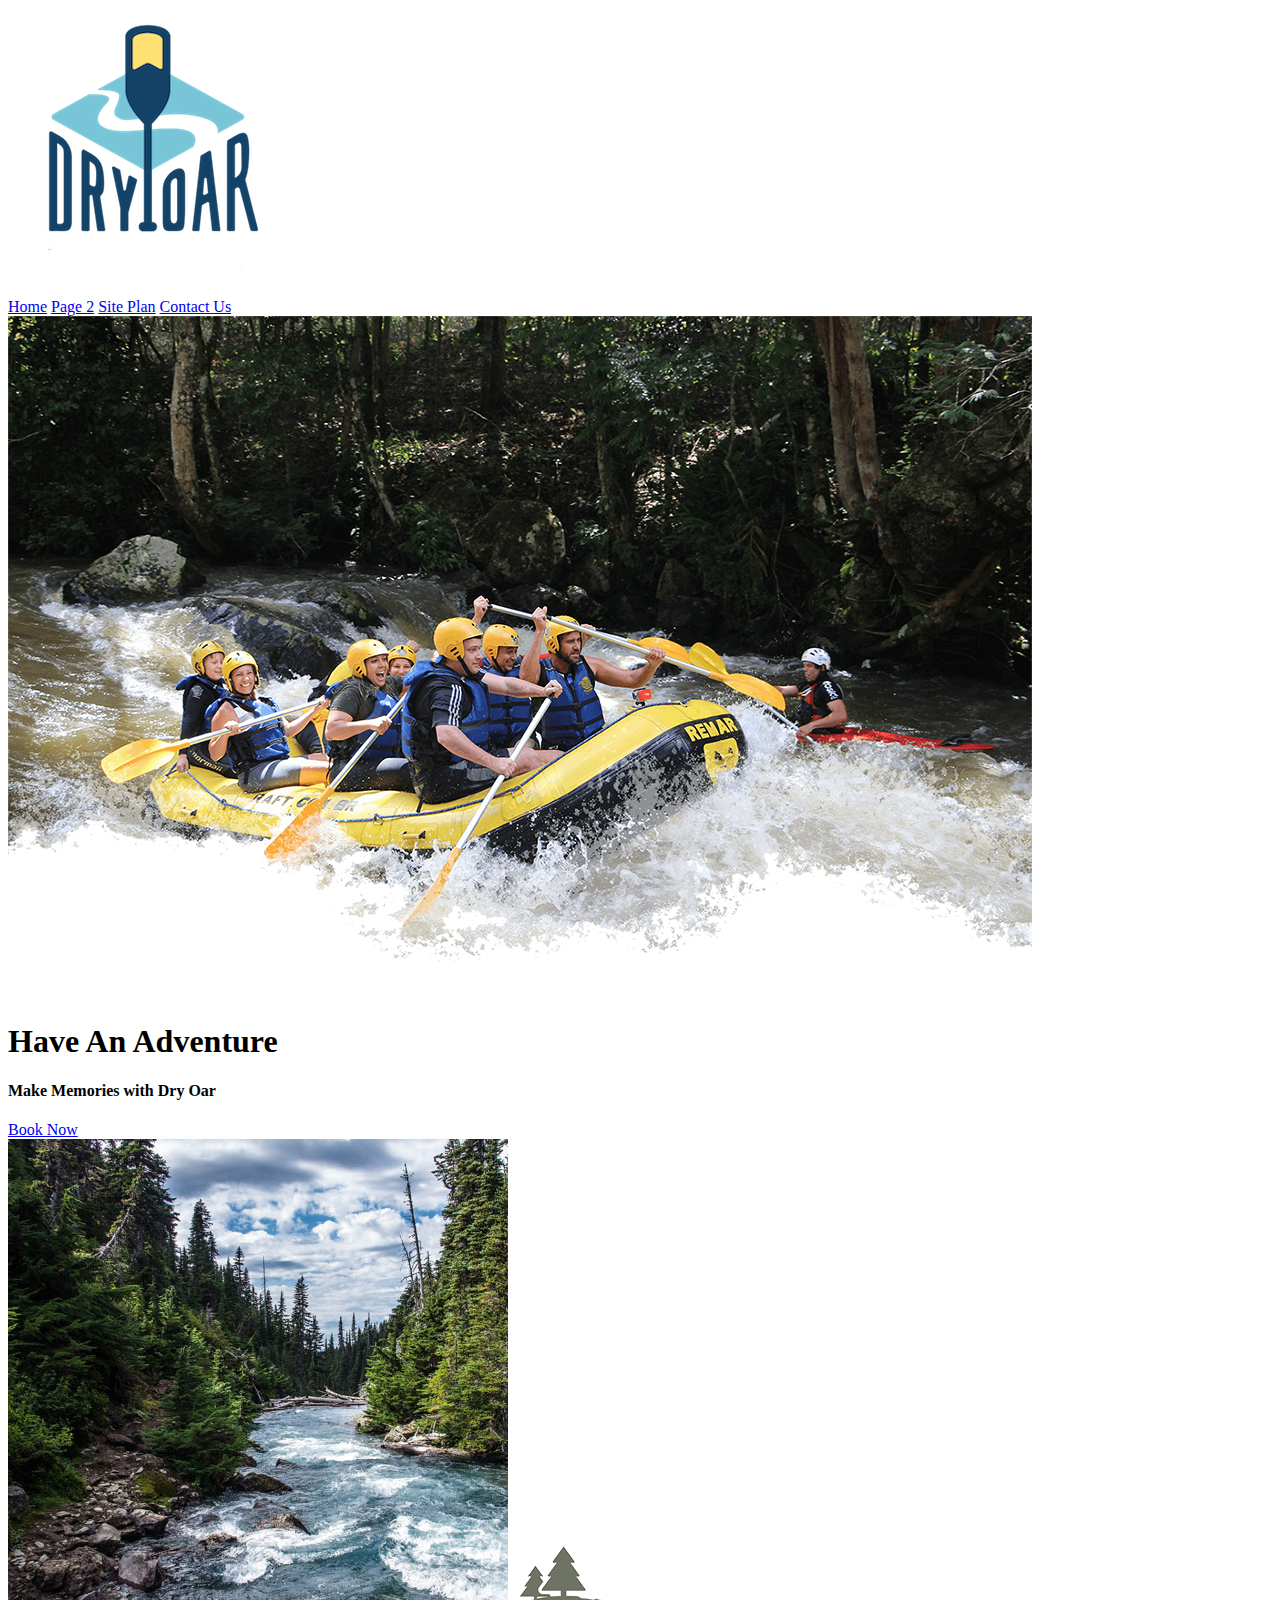
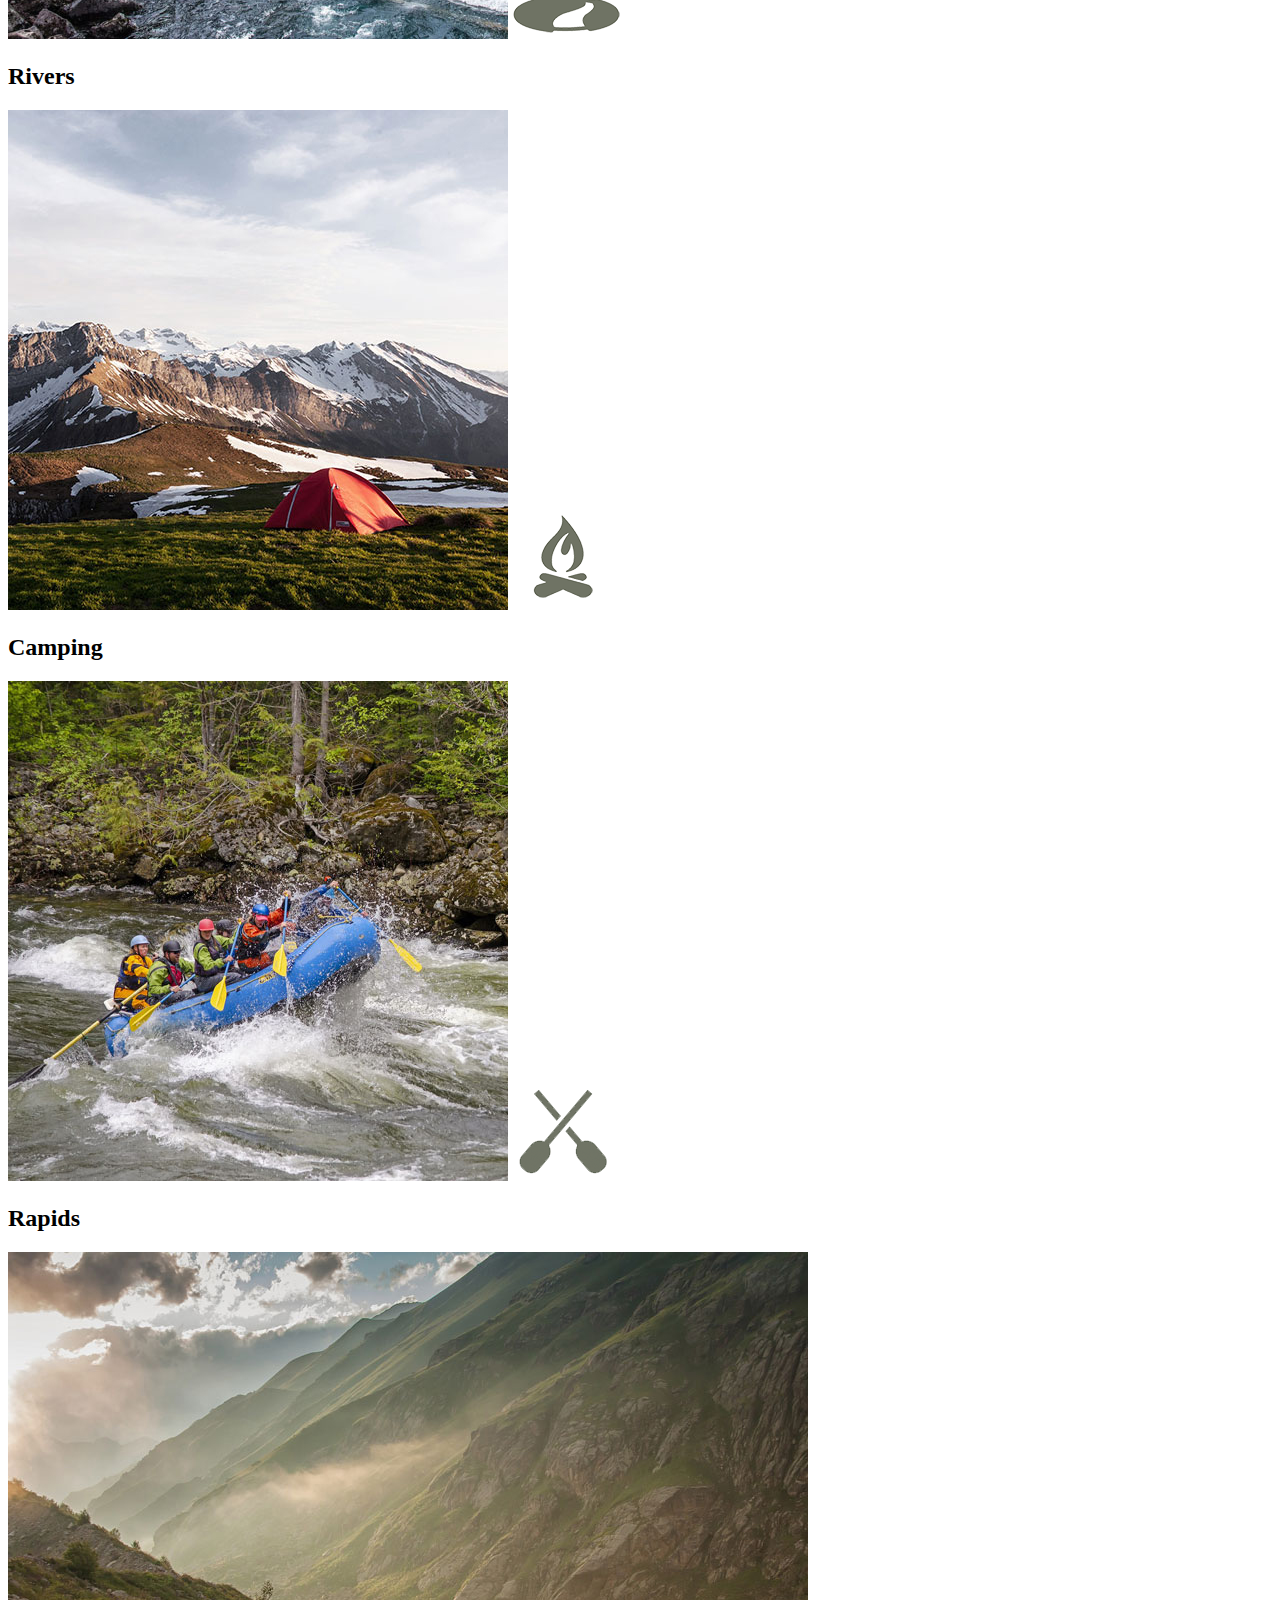
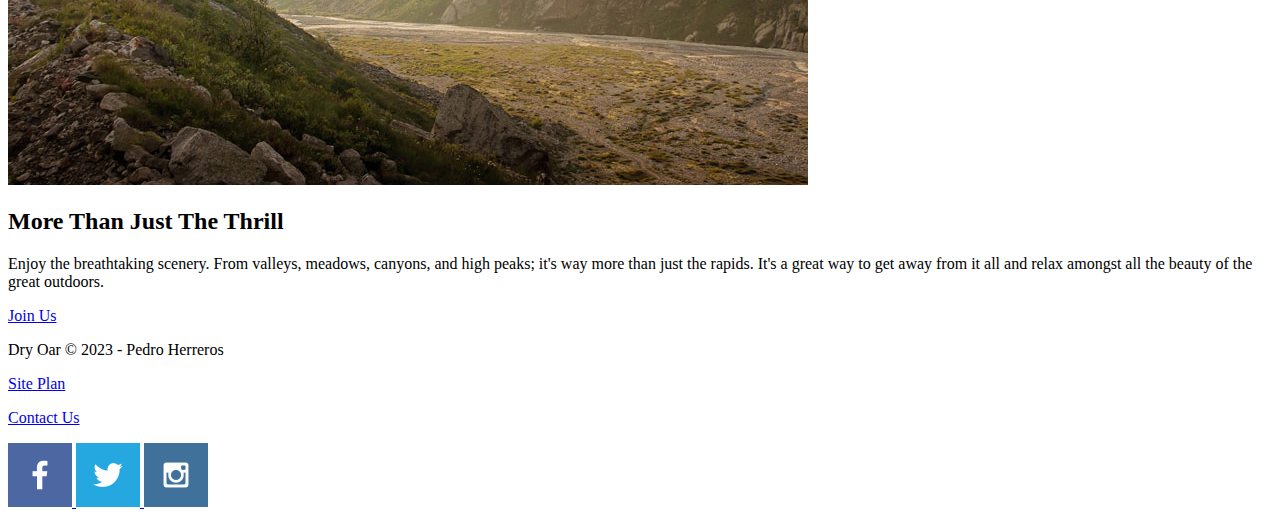
==== wwr/index.html @ 961838c9 "updated" ====
<!DOCTYPE html>
<html lang="en">
<head>
    <meta charset="UTF-8">
    <meta name="viewport" content="width=device-width, initial-scale=1.0">
    <title>Whitewater Rafting Vacations | Dry Oar Boating | Home</title>
</head>
<body>
    <header>
        <a id="logo_link" href="index.html">
            <img class="logo" src="images/logo2.png" alt="Dry Oar Logo">
        </a>
        <nav>
            <a href="index.html">Home</a>
            <a href="#">Page 2</a>
            <a href="site-plan-rafting.html">Site Plan</a>
            <a href="contactus.html">Contact Us</a>
        </nav>
    </header>
    <div id="hero">
        <div id="hero-box">
            <img id="hero-img" src="images/hero.png" alt="People enjoying white water rafting">
        </div>
        <section id="hero-msg">
            <h1 class="home-title">Have An Adventure</h1>
            <h4>Make Memories with Dry Oar </h4>
            <div class='button-box'>
                <a class='book' href="contactus.html">Book Now</a>
            </div>
        </section>
    </div>
    <main class="home-grid">
        <section class="rivers-card">
            <img class="card-img" src="images/rivers.jpg" alt="river in forest">
            <img class="icon" src="images/river_icon.png" alt="river icon">
            <h2>Rivers</h2>
        </section>
        <section class="camping-card">
            <img class="card-img" src="images/camping.jpg" alt="tent in mountains">
            <img class="icon" src="images/fire_icon.png" alt="fire icon">
            <h2>Camping</h2>
        </section>
        <section class="rapids-card">
            <img class="card-img" src="images/rapids.jpg" alt="rafting boat">
            <img class="icon" src="images/oars.png" alt="oars icon">

            <h2>Rapids</h2>
        </section>
        <img class="mountains" src="images/mountains.jpg" alt="Misty mountains">
    <section class="msg">
        <h2>More Than Just The Thrill</h2>
        <p>Enjoy the breathtaking scenery. From valleys, meadows, canyons, and high peaks; it's way more than just the rapids. It's a great way to get away from it all and relax amongst all the beauty of the great outdoors. </p>
        <a class='join' href="rivers.html">Join Us</a>
    </section>
    </main>
    <footer>
        <p>Dry Oar &copy; 2023 - Pedro Herreros</p>
        <p><a href="site-plan-rafting.html">Site Plan</a></p>
        <p><a href="contactus.html">Contact Us</a></p>
        <div class="social">
            <a href="https://facebook.com">
                <img src="images/facebook.png" alt="fb icon">
            </a>
            <a href="https://twitter.com">
                <img src="images/twitter.png" alt="twitter icon">
            </a>
            <a href="https://instagram.com">
                <img src="images/instagram.png" alt="instagram icon">
            </a>
        </div>
    </footer>
     
    
</body>
</html>
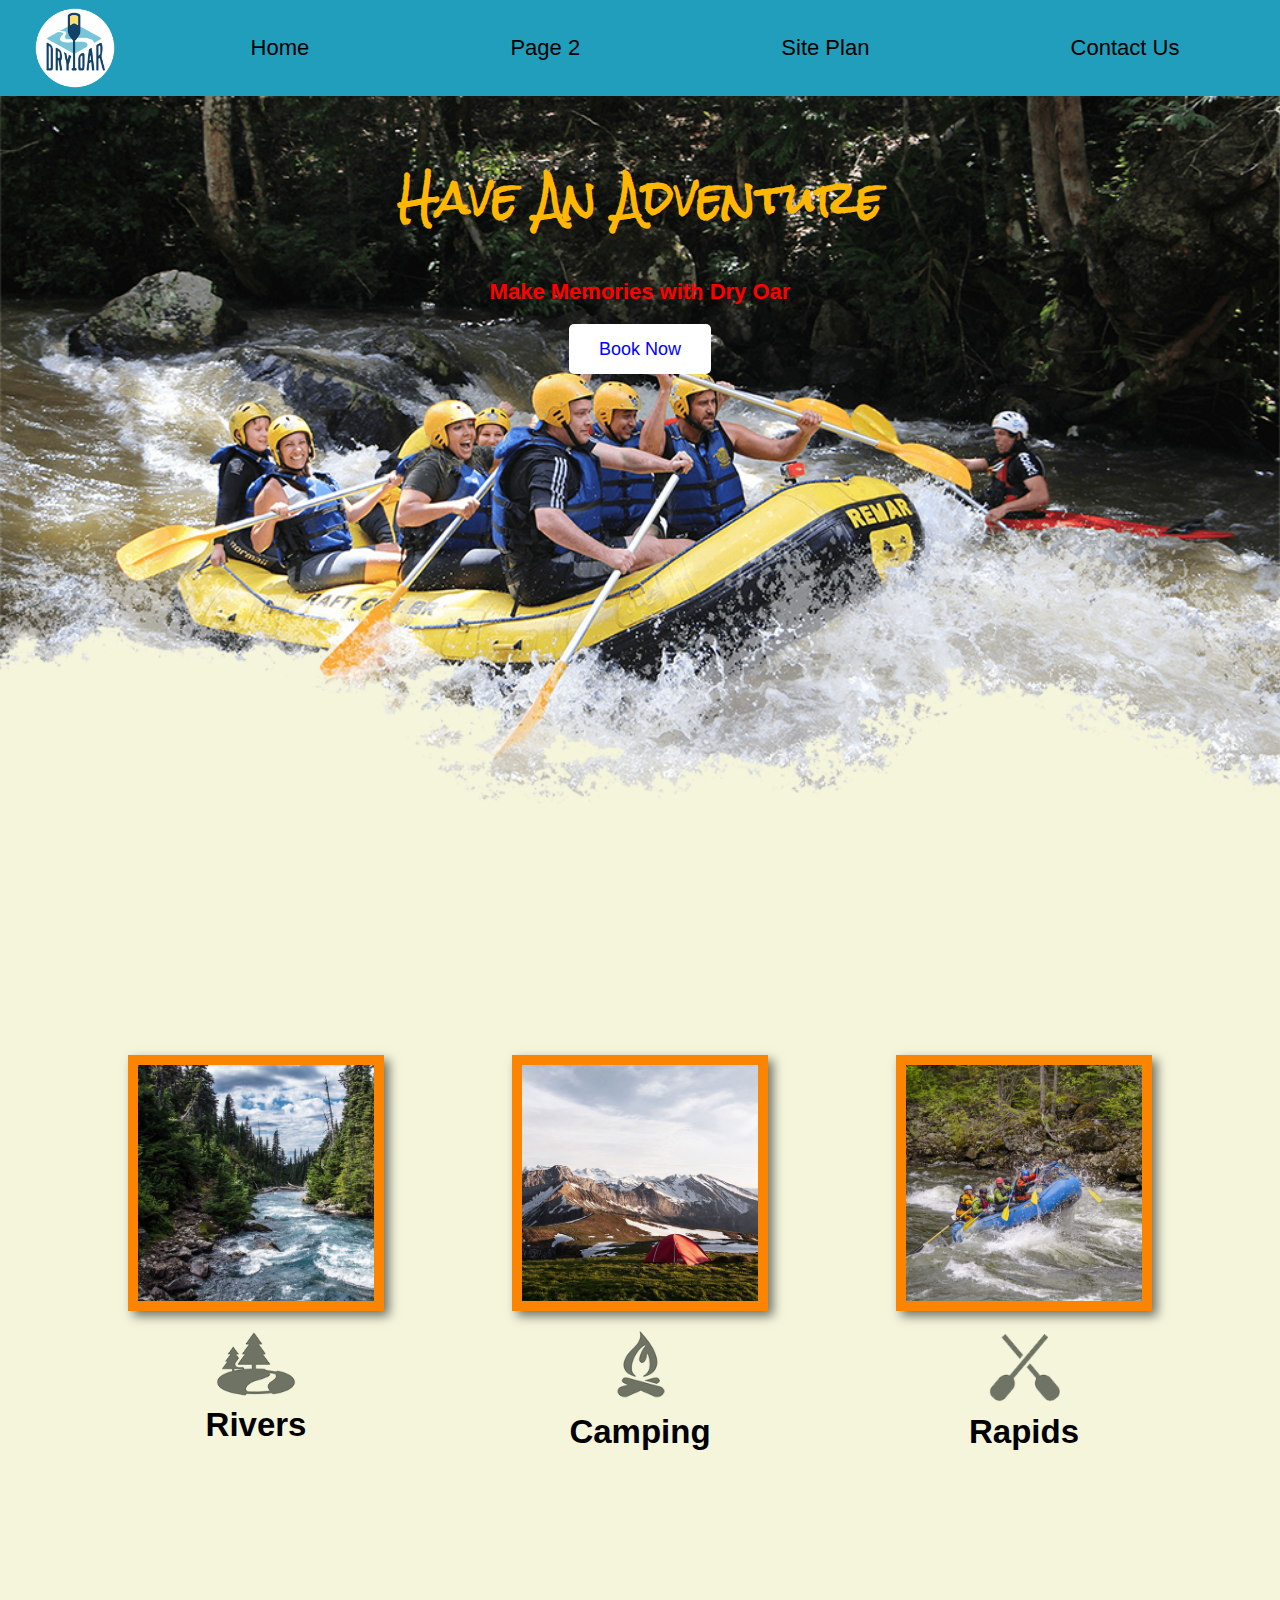
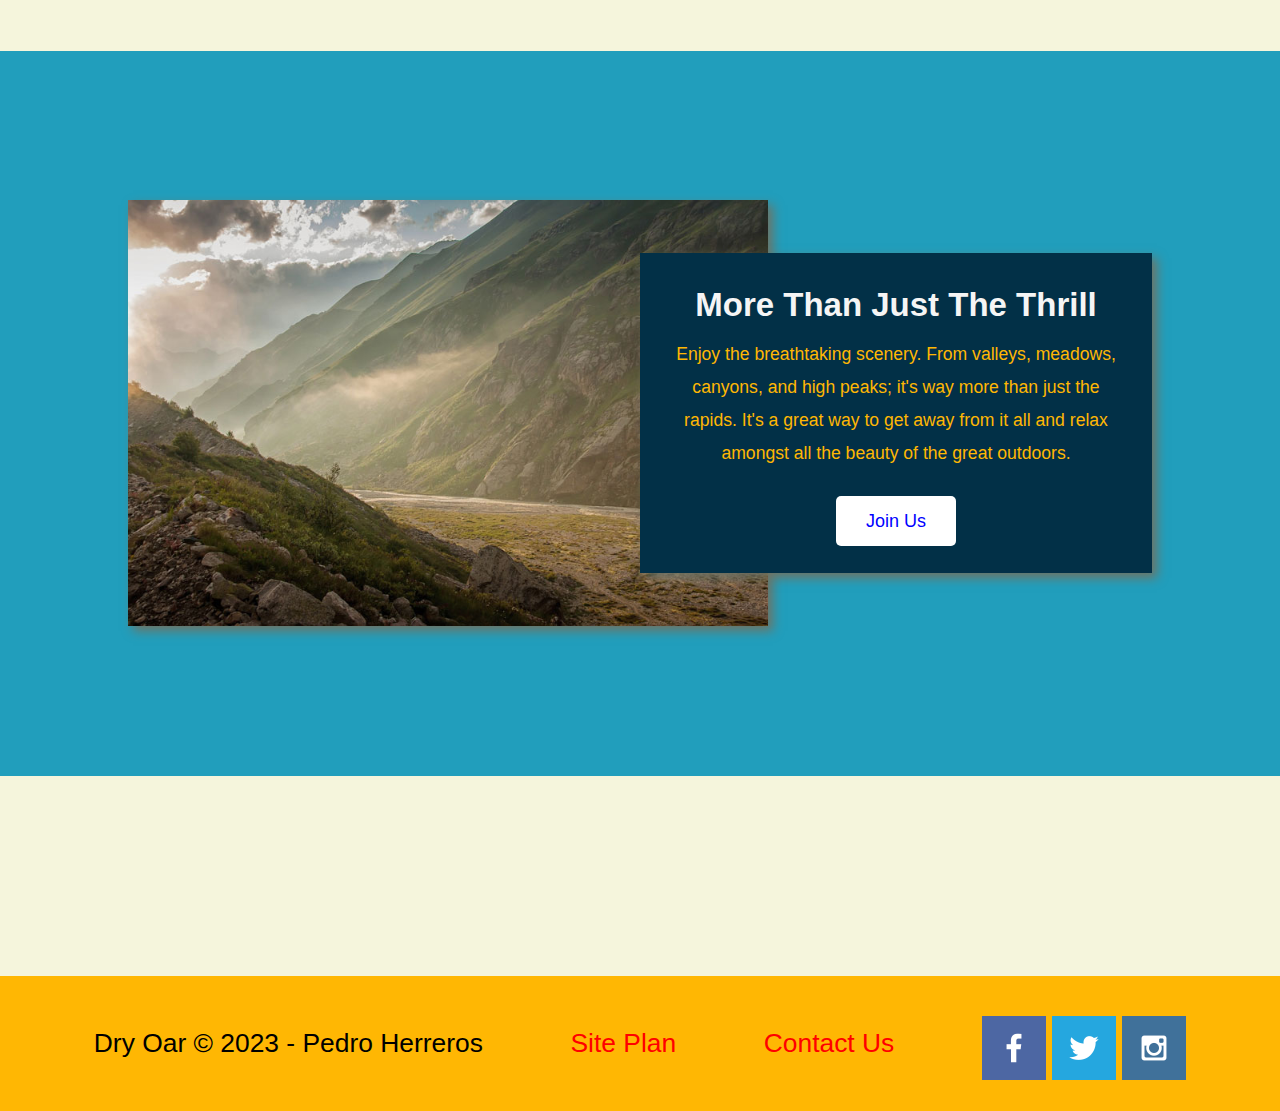
==== commit f4e4f4fe: "updated" ====
--- a/wwr/index.html
+++ b/wwr/index.html
@@ -4,8 +4,10 @@
     <meta charset="UTF-8">
     <meta name="viewport" content="width=device-width, initial-scale=1.0">
     <title>Whitewater Rafting Vacations | Dry Oar Boating | Home</title>
+    <link rel="stylesheet" href="styles/styles.css">
 </head>
 <body>
+    <div id="content"> 
     <header>
         <a id="logo_link" href="index.html">
             <img class="logo" src="images/logo2.png" alt="Dry Oar Logo">
@@ -46,6 +48,7 @@
 
             <h2>Rapids</h2>
         </section>
+        <div id="background"></div> 
         <img class="mountains" src="images/mountains.jpg" alt="Misty mountains">
     <section class="msg">
         <h2>More Than Just The Thrill</h2>
@@ -58,18 +61,18 @@
         <p><a href="site-plan-rafting.html">Site Plan</a></p>
         <p><a href="contactus.html">Contact Us</a></p>
         <div class="social">
-            <a href="https://facebook.com">
+            <a href="https://facebook.com" target="_blank"> 
                 <img src="images/facebook.png" alt="fb icon">
             </a>
-            <a href="https://twitter.com">
+            <a href="https://twitter.com" target="_blank">
                 <img src="images/twitter.png" alt="twitter icon">
             </a>
-            <a href="https://instagram.com">
+            <a href="https://instagram.com" target="_blank">
                 <img src="images/instagram.png" alt="instagram icon">
             </a>
         </div>
     </footer>
-     
+  </div>
     
 </body>
 </html>--- a/wwr/styles/styles.css
+++ b/wwr/styles/styles.css
@@ -0,0 +1,290 @@
+@import url('https://fonts.googleapis.com/css2?family=Roboto+Condensed:wght@400;700&family=Rock+Salt&display=swap');
+
+
+#content {
+max-width: 1600px;
+margin: 0 auto;
+text-align: center;
+}
+
+nav a {
+    text-align: center;
+    color: black;
+    text-decoration: none; 
+    padding: 35px; 
+}
+nav {
+    display: flex;
+    justify-content: space-around;
+}
+
+#hero {
+    display: grid;
+    grid-template-columns: 1fr 3fr 1fr;
+    margin-top: -100px; 
+}  
+
+#hero-box {
+    grid-column: 1/4;
+    grid-row: 1/3;
+    z-index: -1;
+}
+#hero-msg {
+    grid-column: 2/3;
+    grid-row: 1/2;
+    margin-top: 100px;
+
+}
+
+#hero-msg h1, #hero-msg h4{
+    text-align: center;
+}
+
+#hero-msg h1{
+    color: #ffb703;
+}
+
+
+.button-box {
+    text-align: center;
+}
+
+main section {
+    text-align: center;
+} 
+
+#background {
+    height: 725px;
+    grid-column: 1/11;
+    grid-row: 4/9;
+}
+
+body {
+    background-color: beige;
+    font-family: Roboto, sans-serif;
+    font-size: 22px;
+    margin: 0;
+    padding: 0;
+}
+
+header {
+    background-color: #219ebc;
+    display: grid;
+    grid-template-columns: 150px auto;
+}
+
+nav a:hover {
+    background-color: white;
+    color: red;
+}
+
+.book, .join {
+    background-color: white;
+    color: blue;
+    text-decoration: none;
+    font-size: 18px;
+    padding: 15px 30px;
+    margin-top: 50px;
+    border-radius: 5px;
+}
+
+.book:hover, .join:hover {
+    background-color: #ffb703;
+    color: black;
+}
+
+#background {
+    background-color: #219ebc;
+}
+
+.msg {
+    background-color: #023047 ;
+    color: white;
+    line-height: 1.5em;
+    padding: 35px;
+}
+
+footer {
+    background-color: #ffb703;
+    color: black;
+    padding: 25px 50px;
+    margin-top: 200px;
+    display: flex;
+    justify-content: space-around;
+    align-items: center;
+}
+
+.home-title {
+    color:#023047;
+    margin-top: 50px;
+    
+}
+
+h4 {
+    color: red;
+}
+
+.msg h2 {
+    color: whitesmoke;
+    font-family: "Roboto", "Bradley Hand", sans-serif;
+}
+
+.msg p {
+    color: #ffb703;
+    font-size: .8em;
+    padding-bottom: 15px;
+}
+
+footer a {
+    color: red;
+    text-decoration: none;
+}
+
+footer a:hover {
+    color: white;
+}
+
+.logo {
+    width: 80px;
+}
+
+.icon {
+    width: 80px;
+    padding-top: 10px;
+}
+
+#hero-img {
+    width: 100%;
+}
+
+footer p {
+    font-size: 1.2em;
+}  
+
+footer p a:hover {
+    text-decoration: underline;
+}    
+ 
+.home-title {
+    font-family: "Rock Salt", "Bradley Hand", sans-serif;
+    font-size: 2em;
+}
+
+h2 {
+    margin: 0;
+}
+
+#logo_link {
+    padding-top: 5px;
+    justify-self: center;
+    align-self: center;
+}
+
+.social {
+    padding-top: 15px;
+}
+
+.rivers-card, .camping-card, .rapids-card {
+    margin: 200px 0;  
+    
+}
+.card-img {
+    border: 10px solid #FB8500; 
+    transition: transform .5s;
+    box-shadow: 5px 5px 10px #6f7364;
+}
+
+.card-img, .mountains {
+    width: 100%;
+}
+
+.mountains {
+    width: 100%;
+    grid-column: 2/7;
+    grid-row: 5/8;
+    box-shadow: 5px 5px 10px #6f7364;
+}
+     
+.card-img:hover {
+    opacity: .6;
+    transform: scale(1.1);
+}
+
+
+main section img {
+    box-sizing: border-box;
+}
+
+.home-grid {
+    display: grid;
+    grid-template-columns: 1fr 1fr 1fr 1fr 1fr 1fr 1fr 1fr 1fr 1fr;
+
+}
+
+.rivers-card{
+    grid-column: 2/4;
+    grid-row: 2/3;
+}
+
+.camping-card{
+    grid-column: 5/7;
+    grid-row: 2/3;
+}
+
+.rapids-card{
+    grid-column: 8/10;
+    grid-row: 2/3;
+}
+.mountains{
+    grid-column: 2/7;
+    grid-row: 5/8;
+}
+.msg{
+    
+    padding: 35px;
+    grid-column: 6/10;
+    grid-row: 6/7;
+    box-shadow: 5px 5px 10px #6f7364;
+}
+
+@media screen and (max-width: 900px) {
+    #hero, .home-grid {
+        display: block;
+        height: auto;
+    }
+    nav, footer {
+        flex-direction: column;
+    }
+    nav a {
+        display: block;
+        padding: 15px;
+    }
+    #hero {
+        margin-top: 0;
+    }
+    #hero-msg {
+        margin-top: 0;
+    }
+    #hero-msg h4 {
+        display: none;
+    }
+    .home-title {
+        font-size: 25px;
+        color: #6f7364;
+    }
+    .rivers-card, .camping-card, .rapids-card { 
+        margin: 50px auto;
+        width: 60%;
+    }
+    #background {
+        display: none;
+    }
+    .mountains, .msg {
+        width: 80%;
+        display: block;
+        margin: 0 auto;
+    }
+    footer {
+        margin-top: 25px;
+    }
+}